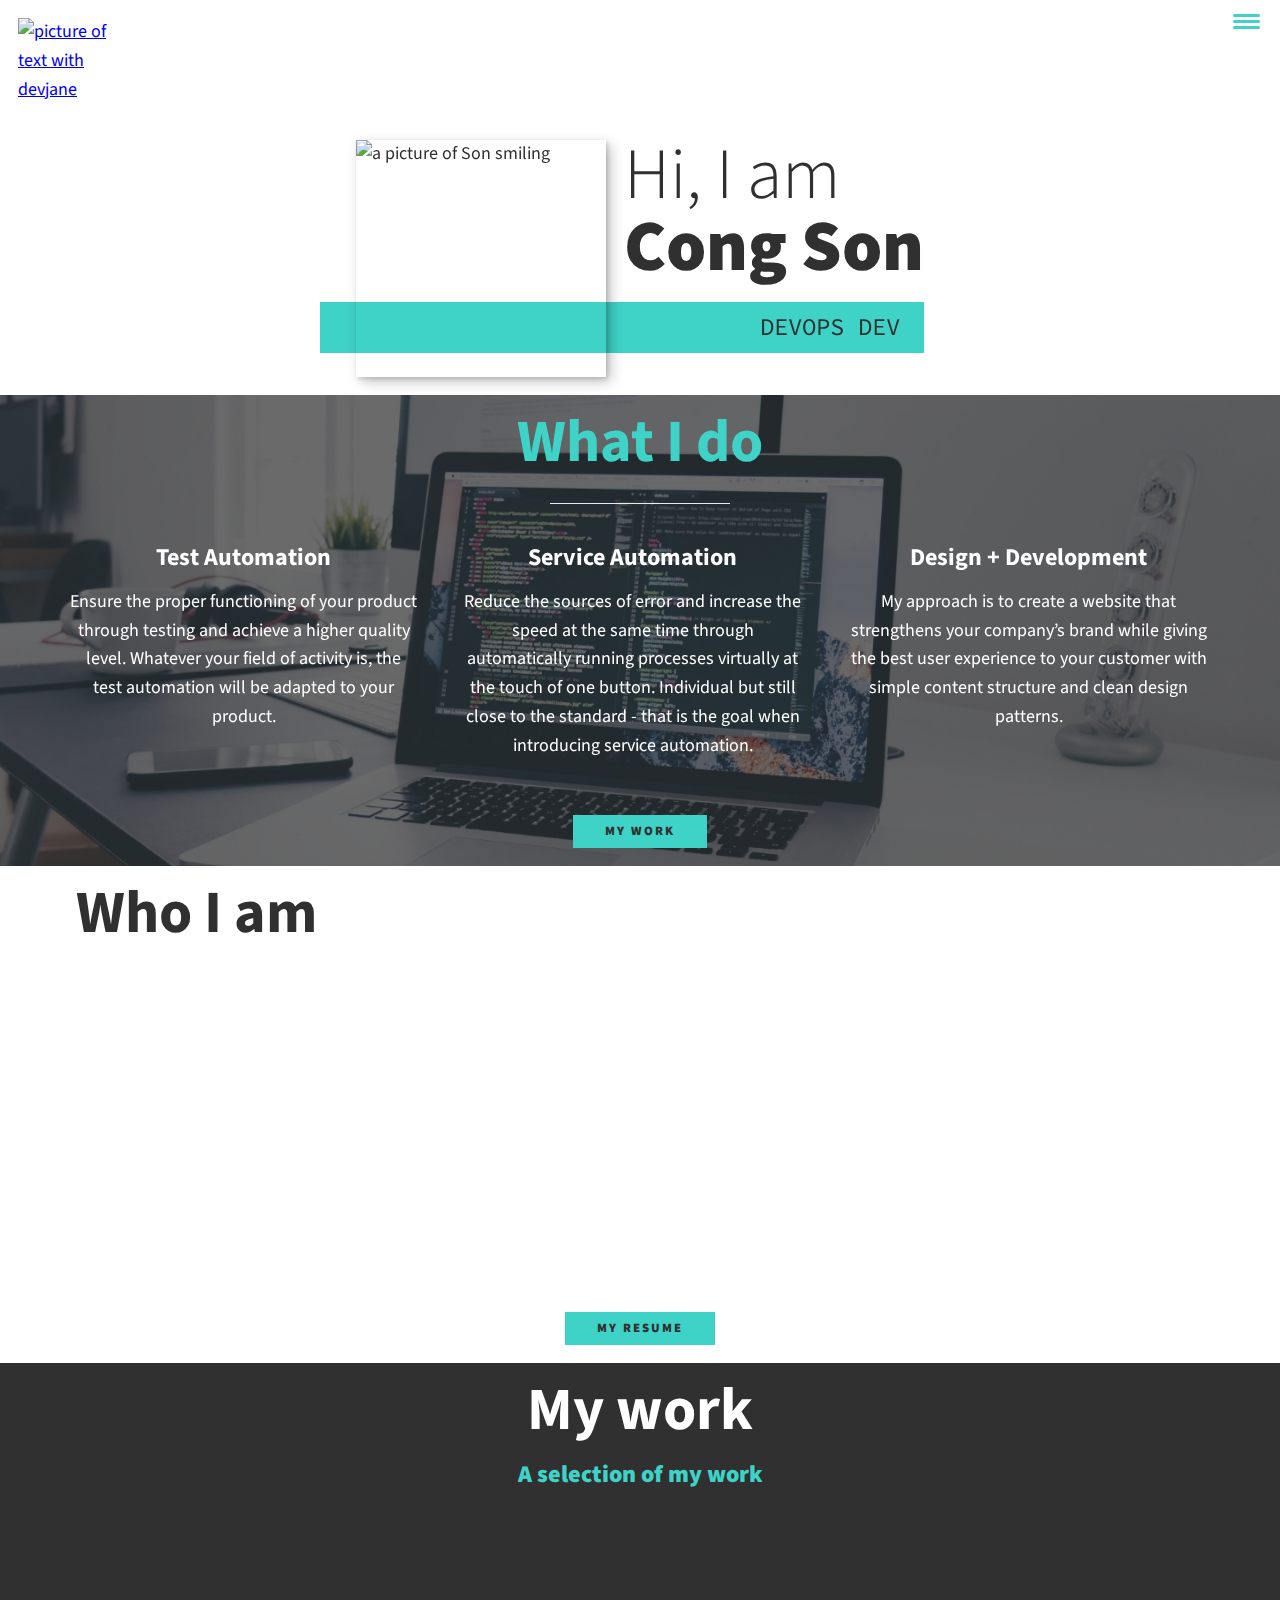
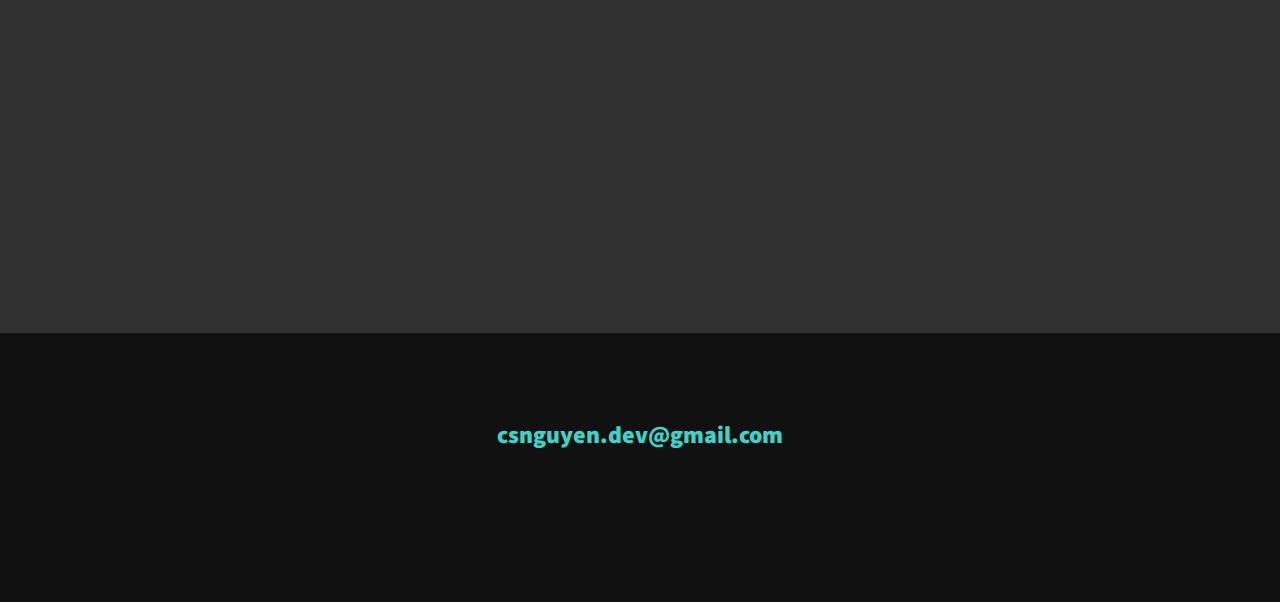
==== index.html @ 6a26db8a "finish portfolio items" ====
<!DOCTYPE html>
<html lang="en">

<head>
    <meta charset="UTF-8">
    <meta name="viewport" content="width=device-width, initial-scale=1.0">
    <title>DevSon Portfolio Website</title>

    <!-- stylesheet to work with different browsers -->
    <link rel="stylesheet" href="https://cdnjs.cloudflare.com/ajax/libs/normalize/7.0.0/normalize.min.css">
    <link rel="stylesheet" href="https://cdnjs.cloudflare.com/ajax/libs/font-awesome/5.11.2/css/all.css"
        integrity="sha256-46qynGAkLSFpVbEBog43gvNhfrOj+BmwXdxFgVK/Kvc=" crossorigin="anonymous" />

    <link rel="stylesheet" href="css/style.css">

    <!-- Update with differnts fonts -->
    <link href="https://fonts.googleapis.com/css?family=Source+Code+Pro:400,900|Source+Sans+Pro:300,900&display=swap"
        rel="stylesheet">


    <!-- aos -->
    <link rel="stylesheet" href="css/aos.css">


    <!-- favicon -->
    <link rel="apple-touch-icon" sizes="57x57" href="favicon/apple-icon-57x57.png">
    <link rel="apple-touch-icon" sizes="60x60" href="favicon/apple-icon-60x60.png">
    <link rel="apple-touch-icon" sizes="72x72" href="favicon/apple-icon-72x72.png">
    <link rel="apple-touch-icon" sizes="76x76" href="favicon/apple-icon-76x76.png">
    <link rel="apple-touch-icon" sizes="114x114" href="favicon/apple-icon-114x114.png">
    <link rel="apple-touch-icon" sizes="120x120" href="favicon/apple-icon-120x120.png">
    <link rel="apple-touch-icon" sizes="144x144" href="favicon/apple-icon-144x144.png">
    <link rel="apple-touch-icon" sizes="152x152" href="favicon/apple-icon-152x152.png">
    <link rel="apple-touch-icon" sizes="180x180" href="favicon/apple-icon-180x180.png">
    <link rel="icon" type="image/png" sizes="192x192" href="favicon/android-icon-192x192.png">
    <link rel="icon" type="image/png" sizes="32x32" href="favicon/favicon-32x32.png">
    <link rel="icon" type="image/png" sizes="96x96" href="favicon/favicon-96x96.png">
    <link rel="icon" type="image/png" sizes="16x16" href="favicon/favicon-16x16.png">
    <link rel="manifest" href="favicon/manifest.json">
    <meta name="msapplication-TileColor" content="#ffffff">
    <meta name="msapplication-TileImage" content="favicon/ms-icon-144x144.png">
    <meta name="theme-color" content="#ffffff">

</head>

<body>
    <header>
        <div class="logo">
            <a href="index.html"><img src="img/devson.png" alt="picture of text with devjane"></a>
        </div>
        <button class="nav_toggle" aria-label="toggle navigation">
            <span class="hamburger"></span>
        </button>
        <nav class="nav">
            <ul class="nav_list">
                <li class="nav_item"><a href="index.html" class="nav_link">Home</a></li>
                <li class="nav_item"><a href="index.html#services" class="nav_link">My Services</a></li>
                <li class="nav_item"><a href="index.html#about" class="nav_link">About me</a></li>
                <li class="nav_item"><a href="resume.html" class="nav_link">My Resume</a></li>
                <li class="nav_item"><a href="index.html#work" class="nav_link">My Work</a></li>
            </ul>
        </nav>
    </header>


    <!-- Introduction -->
    <section data-aos="fade-right" class="intro" id="home">
        <h1 class="section_title section_title--intro">
            Hi, I am <strong>Cong Son</strong>
        </h1>
        <p class="section_subtitle section_subtitle--intro">DEVOPS DEV</p>
        <img src="img/portrait.jpeg" alt="a picture of Son smiling" class="intro_img">
    </section>


    <!-- My services -->
    <section class="my-services" id="services">
        <h2 class="section_title section_title--services">What I do</h2>
        <div class="services">
            <div data-aos="fade-up" class="service service1">
                <h3>Test Automation</h3>
                <p>
                    Ensure the proper functioning of your product through testing and achieve a higher quality level.
                    Whatever your field of activity is, the test automation will be adapted to your product.
                </p>
            </div>

            <div data-aos="fade-up" class="service service2">
                <h3>Service Automation</h3>
                <p>
                    Reduce the sources of error and increase the speed at the same time through automatically running
                    processes virtually at the touch of one button. Individual but still close to the standard - that is
                    the goal when introducing service automation.
                </p>
            </div>

            <div data-aos="fade-up" class="service service3">
                <h3>Design + Development</h3>
                <p>
                    My approach is to create a website that strengthens your company’s brand while giving the best user
                    experience to your customer with simple content structure and clean design patterns.
                </p>
            </div>

        </div>
        <a href="#work" class="btn">My Work</a>
        <div class="space_under_work_btn"></div>

    </section>


    <!-- About me -->
    <section class="about-me" id="about">
        <h2 class="section_title section_title--about">Who I am</h2>
        <p data-aos="fade-right" class="section_subtitle section_subtitle--about">DevOps Developer/Consultant based in
            Dresden</p>

        <div data-aos="fade-right" class="about-me_body">
            <p>
                I am a passionate and versatile developer with experience in both solo- and teamwork. My development
                journey started with a trainee program to become a DevOps consultant in 2020. After three months of
                intensive trainings, I learned various tools across all DevOps lifecycles. Since then, I worked on
                several projects and gained experience with different technologies especially in the area of frontend
                development and service automation.
            </p>
            <p>
                My passion for computers aroused in my childhood, so I turned my hobby into my profession. My devotion
                and expertise resulted to numerous successful projects and satisfied customers. I can make this happen
                for your business as well.
            </p>
        </div>

        <img data-aos="fade-right" src="img/monkey.jpg" alt="Son leaning against a bus" class="about-me_img">
    </section>
    <section class="resumee">
        <a href="resume.html" class="btn">My Resume</a>
        <div class="space_under_work_btn"></div>
    </section>

    <!-- My Work -->
    <section class="my-work" id="work">
        <h2 class="section_title section_title--work">My work</h2>
        <p class="section_subtitle section_subtitle--work">A selection of my work</p>

        <div class="portfolio">
            <!-- Portfolio item 01 -->
            <a data-aos="fade-up" href="portfolio-item1.html" class="portfolio_item">
                <img src="img/portfolio-01.jpg" alt="" class="portfolio_img">

                <div class="portfolio_item_overlay">
                    <h3 class="portfolio_item_overlay_text">Angular/NestJs/MongoDB <br>
                        Web Form Application</h3>
                </div>

            </a>

            <!-- Portfolio item 02 -->
            <a data-aos="fade-up" href="portfolio-item2.html" class="portfolio_item">
                <img src="img/portfolio-02.jpg" alt="" class="portfolio_img">
                <div class="portfolio_item_overlay">
                    <h3 class="portfolio_item_overlay_text">Angular Web <br> Blog Application</h3>
                </div>
            </a>

            <!-- Portfolio item 03 -->
            <a data-aos="fade-up" href="portfolio-item3.html" class="portfolio_item">
                <img src="img/portfolio-03.jpg" alt="" class="portfolio_img">
                <div class="portfolio_item_overlay">
                    <h3 class="portfolio_item_overlay_text">Ansible VM <br> Provisioning Automation</h3>
                </div>
            </a>

        </div>
    </section>


    <!-- Footer -->
    <footer class="footer">
        <a href="mailto:csnguyen.dev@gmail.com" class="footer_link">csnguyen.dev@gmail.com</a>

        <ul class="social-list">
            <!--<li class="social-list_item">
                <a class="social-list_link" href="mailto:cong.son.nguyen90@gmail.com">
                    <i class="fas fa-envelope"></i>
                </a>
            </li>-->
            <li class="social-list_item">
                <a class="social-list_link" href="https://github.com/Sony2k20" target="_blank">
                    <i class="fab fa-github"></i>
                </a>
            </li>
            <li class="social-list_item">
                <a class="social-list_link" href="https://www.xing.com/profile/CongSon_Nguyen/cv" target="_blank">
                    <i class="fab fa-xing"></i>
                </a>
            </li>
            <li class="social-list_item">
                <a class="social-list_link" href="https://www.linkedin.com/in/cong-son-nguyen-8a86b520b/"
                    target="_blank">
                    <i class="fab fa-linkedin"></i>
                </a>
            </li>
            <li class="social-list_item">
                <a class="social-list_link" href="https://www.instagram.com/sony.2k/" target="_blank">
                    <i class="fab fa-instagram"></i>
                </a>
            </li>
        </ul>
        <!-- <p style="font-size: 15px;">Copyright ©2021 All rights reserved</p> -->
    </footer>
    <script src="js/aos.js"></script>
    <script src="js/index.js"></script>
    <script>
        AOS.init();
    </script>
</body>

</html>
---- css/style.css ----
*,
*::before,
*::after {
  box-sizing: border-box;
}

/***********************************************************/
/******************** Custom Properties ********************/
/***********************************************************/

:root {
  --ff-primary: "Source Sans Pro", sans-serif;
  --ff-secondary: "Source Code Pro", monospace;

  --fw-reg: 300;
  --fw-bold: 900;

  --clr-light: #fff;
  --clr-dark: #303030;
  --clr-accent: #3fd2c7;

  /* base
  --clr-light: #fff;
  --clr-dark: #303030;
  --clr-accent: #18e0bd;
*/
  --fs-h1: 3rem;
  --fs-h2: 2.25rem;
  --fs-h3: 1.25rem;
  --fs-body: 1rem;

  /* shadow arround image */
  --bs: 0.25em 0.25em 0.75em rgba(0, 0, 0, 0.25),
    0.125em 0.125em 0.25em rgba(0, 0, 0, 0.15);
}

@media (min-width: 800px) {
  :root {
    --fs-h1: 4.5rem;
    --fs-h2: 3.75rem;
    --fs-h3: 1.5rem;
    --fs-body: 1.125rem;
  }
}

/******************************************************/
/******************* General styles *******************/
/******************************************************/

html {
  scroll-behavior: smooth;
}

body {
  background: var(--clr-light);
  color: var(--clr-dark);
  margin: 0;
  font-family: var(--ff-primary);
  font-size: var(--fs-body);
  line-height: 1.6;
}

section {
  padding: 1em 2em; /* inner space to box - top/bottom and left/right   */
}

strong {
  font-weight: var(--fw-bold);
}

img {
  display: block;
  max-width: 100%;
}

:focus {
  outline: 3px solid var(--clr-accent);
  outline-offset: 3px;
}

/***********************************************/
/******************* Buttons *******************/
/***********************************************/


.btn {
  display: inline-block;
  padding: 0.5em 2.5em;
  background: var(--clr-accent);
  color: var(--clr-dark);
  text-decoration: none;
  cursor: pointer;
  font-size: 0.8rem;
  text-transform: uppercase;
  letter-spacing: 2px;
  font-weight: var(--fw-bold);
  transition: transform 500ms ease-in-out;
  outline: none;
  margin-left: auto;
  margin-right: auto;
}

.resumee {
  padding: 0 0;
  text-align: center;
}

.btn:hover {
  transform: scale(1.3);
}

/**************************************************/
/******************* Typography *******************/
/**************************************************/

h1,
h2,
h3 {
  line-height: 1;
  margin: 0;
}

h1 {
  font-size: var(--fs-h1);
}
h2 {
  font-size: var(--fs-h2);
}
h3 {
  font-size: var(--fs-h3);
}

.section_title {
  margin-bottom: 0.25em;
}

.section_title--intro {
  font-weight: var(--fw-reg);
}

.section_title--intro strong {
  /* Makes Name on extra line */
  display: block;
}

.section_subtitle {
  margin: 0;
  font-size: var(--fs-h3);
}

.section_subtitle--intro {
  background: var(--clr-accent);
  font-family: var(--ff-secondary);
  margin-bottom: 1em;
  padding: 0.25em 1em;
}

.section_subtitle--about {
  background: var(--clr-accent);
  font-family: var(--ff-secondary);
  margin-bottom: 0em;
  padding: 0.25em 1em;
}

.section_subtitle--work {
  color: var(--clr-accent);
  font-weight: var(--fw-bold);
  margin-bottom: 1em;
}

/**********************************************/
/******************* Header *******************/
/**********************************************/

header {
  display: flex;
  justify-content: space-between;
  padding: 1em;
}

.logo {
  max-width: 100px;
}

.logo:hover {
  max-width: 100px;
  cursor: pointer;
}

.nav {
  position: fixed;
  background: var(--clr-dark);
  color: var(--clr-light);
  top: 0;
  bottom: 0;
  left: 0;
  right: 0;
  z-index: 100;
  outline: none;

  transform: translateX(100%);
  transition: transform 250ms cubic-bezier(0.5, 0, 0.5, 1);
}

.nav_list {
  list-style: none;
  display: flex;
  height: 100%;
  flex-direction: column;
  justify-content: space-evenly;
  align-items: center;
  margin: 0;
  padding: 0;
}

.nav_link {
  color: inherit;
  font-weight: var(--fw-bold);
  font-size: var(--fs-h2);
  text-decoration: none;
  outline: none;
}

.nav_link:hover {
  color: var(--clr-accent);
}

.nav_toggle {
  padding: 0.5em;
  background: transparent;
  border: 0;
  cursor: pointer;
  position: absolute;
  right: 1em;
  top: 1em;
  z-index: 1000;
  outline: none;
}

.nav_open .nav {
  transform: translateX(0);
}

.nav_open .nav_toggle {
  position: fixed;
}

.nav_open .hamburger {
  transform: rotate(0.625turn);
}

.nav_open .hamburger::before {
  transform: rotate(90deg) translateX(-6px);
}

.nav_open .hamburger::after {
  opacity: 0;
}

.hamburger {
  display: block;
  position: relative;
}

.hamburger,
.hamburger::before,
.hamburger::after {
  background: var(--clr-accent);
  width: 2em;
  height: 3px;
  border-radius: 1em;
  transition: transform 250ms ease-in-out;
}

.hamburger::before,
.hamburger::after {
  content: "";
  position: absolute;
  left: 0;
  right: 0;
}

.hamburger::before {
  top: 6px;
}
.hamburger::after {
  bottom: 6px;
}

/****************************************************/
/****************** Intro section *******************/
/****************************************************/

.intro {
  position: relative;
}

.section_subtitle--intro {
  display: inline-block;
}

.intro_img {
  box-shadow: var(--bs);
}

@media (min-width: 550px) {
  .intro {
    display: grid;
    width: min-content;
    margin: 0 auto;
    grid-column-gap: 1em;
    grid-template-areas:
      "img title"
      "img subtitle";
    grid-template-columns: min-content max-content;
  }

  .intro_img {
    grid-area: img;
    min-width: 250px;
    position: relative;
    z-index: 2;
  }

  .section_subtitle--intro {
    align-self: start;
    grid-column: -1 / 1;
    grid-row: 2;
    text-align: right;
    position: relative;
    left: -1.5em;
    width: calc(100% + 1.5em);
  }
}

/***********************************************************/
/****************** My Services Section ********************/
/***********************************************************/

.my-services {
  background-color: var(--clr-dark);
  background-image: url(../img/services-bg.jpg);
  background-size: cover;
  /* background-blend-mode: multiply; */
  color: var(--clr-light);
  text-align: center;
  padding-bottom: 0;
}

.section_title--services {
  color: var(--clr-accent);
  position: relative;
}

.section_title--services::after {
  content: "";
  display: block;
  width: 3em;
  height: 1px;
  margin: 0.5em auto 0.7em;
  background: var(--clr-light);
  opacity: 0.9;
}

.services {
  margin-bottom: 2em;
}

.service {
  max-width: 500px;
  position: relative;
  margin-left: auto;
  margin-right: auto;
}

.space_under_work_btn {
  padding-bottom: 1.0em;
}

@media (min-width: 900px) {
  .services {
    display: grid;
    max-width: 1140px;
    margin-left: auto;
    margin-right: auto;
    grid-template-rows: 33.3% 33.3% 33.3%;
    grid-template-areas:
      "service1 service2 service3"
      "button button button";
    grid-column-gap: 2.3em;
  }

  .service1 {
    grid-area: service1;
  }

  .service2 {
    grid-area: service2;
  }

  .service3 {
    grid-area: service3;
  }
}

/********************************************************/
/****************** About Me Section ********************/
/********************************************************/

.about-me {
  max-width: 1200px;
  margin: 0 auto;
}

.about-me_body {
  hyphens: auto;
  text-align: justify;	
}

.about-me_img {
  box-shadow: var(--bs);
}

@media (min-width: 750px) {
  .about-me {
    display: grid;
    grid-template-columns: 1fr 400px;
    grid-template-areas:
      "title img"
      "subtitle img"
      "text img"
      "text2 img";
    grid-column-gap: 2em;
  }

  .section_title--about {
    grid-area: title;
  }

  .section_subtitle--about {
    grid-column: 1 / -1;
    grid-row: 2;
    position: relative;
    left: -1em;
    width: calc(100% + 2em);
    padding-left: 1em;
    padding-right: calc(
      400px + 4em
    ); /* makes subtitle text always away from img */
  }

  .about-me_img {
    grid-area: img;
    z-index: 2;
    position: relative;
  }

}




/***********************************************/
/****************** My Work ********************/
/***********************************************/

.my-work {
  background-color: var(--clr-dark);
  color: var(--clr-light);
  text-align: center;
}

.portfolio {
  display: grid;
  grid-template-columns: repeat(auto-fit, minmax(300px, 1fr));
  max-width: 1190px;
  margin: 0 auto;  
}

.portfolio_item {
  background: var(--clr-light);
  overflow: hidden;
  position: relative;
  transition: .5s ease;

}

.portfolio_item_overlay {
  position: absolute;
  top: 0;
  left: 0;
  width: 100%;
  height: 100%;
  background: rgba(0, 0, 0, 0.6);
  color: var(--clr-light);
  display: flex;
  flex-direction: column;
  align-items: center;
  justify-content: center;
  opacity: 0;
  transition: opacity 0.25s;
  backdrop-filter: blur(3px);
}

.portfolio_item_overlay_text {
  /* background-color: #04AA6D; */
  color: var(--clr-lgiht);
  /* padding: 16px 32px; */
}

.portfolio_img {
  /* transition: transform 750ms cubic-bezier(0.5, 0, 0.5, 1), opacity 250ms linear; */
  transform: scale(1.02); 
  opacity: 1;
  display: block;
  width: 100%;
  height: auto;
  transition: .5s ease;
  backface-visibility: hidden;
}

.portfolio_item:hover .portfolio_img {
  transform: scale(1.12);
  opacity: 0.8;
}

.portfolio_item:hover .portfolio_item_overlay {
  opacity: 1;
}



@media (max-width: 725px) {
  .portfolio a{
    grid-column: 1;
    margin-bottom: 4%;
  }


  
}

/**********************************************/
/******************* Footer *******************/
/**********************************************/

.footer {
  background: #111;
  color: var(--clr-accent);
  text-align: center;
  padding: 3.5em 0;
  font-size: var(--fs-h3);
}

.footer a {
  color: inherit;
  text-decoration: none;
}

.footer_link {
  font-weight: var(--fw-bold);
  text-decoration: none
}

.footer_link:hover,
.social-list_link:hover {
  opacity: 0.7;
}

.foote_link:hover {
  text-decoration: underline;
}

.social-list {
  list-style: none;
  display: flex;
  justify-content: center;
  margin: 1em 0 0;
  padding: 0;
}

.social-list_item {
  margin: 0 0.5em;
}

.social-list_link {
  padding: 0 0.5em;
}

/*******************************************************/
/******************* Portfolio Items *******************/
/*******************************************************/

.portfolio-item-individual {
  padding: 0 2em 2em;
  max-width: 1000px;
  margin: 0 auto;
}

.portfolio-item-individual p {
  max-width: 600px;
  margin-left: auto;
  margin-right: auto;
  hyphens: auto;
  text-align: justify;
}

.portfolio-item-individual ul {
  max-width: 600px;
  margin-left: auto;
  margin-right: auto;
  padding-left: 30px;
  padding-right: 10px;
}

/***********************************************************/
/****************** My Resume ********************/
/***********************************************************/

.experience {
  background-color: var(--clr-dark);
  color: var(--clr-light);
  margin-left: auto;
  margin-right: auto;
  display: block;
  padding-bottom: 0
}

.education {
  background-color: var(--clr-light);
  color: var(--clr-dark);
  margin-left: auto;
  margin-right: auto;
  display: block;
  padding-bottom: 0
}

.skills {
  background-color: var(--clr-dark);
  color: var(--clr-light);
  text-align: center;
}

.section_title--experience {
  color: var(--clr-accent);
  position: relative;
  padding-bottom: 15px;
}

.section_title--education {
  color: var(--clr-dark);
  position: relative;
  padding-bottom: 15px
}

.section_title--skills {
  color: var(--clr-accent);
  position: relative;
  padding-bottom: 15px;
}

.skills-container {
  max-width: 1140px; 
  text-align: center; 
  margin: auto;
  grid-template-columns: auto;
  display: grid;
}

.skill-box-container {
  padding-bottom: 20px ;
  text-align: center;
  margin: auto;
  
}

.skill-box {
  border: 3px solid;
  border-style:double;
  width: 300px;
  height: 100px;
  max-width: 300px;
  /* background-color: var(--clr-accent); */
  box-shadow: #3fd2c7 0px 3px 8px;
  transition: .5s ease;
}

.skill-box:hover {
  transform: scale(1.08)

}

.skill-text {
    margin-top: 19px;
    text-align: center;
    

}

@media (min-width: 900px) {
  .timeline-box {
    max-width: 1140px;  
    margin-left: auto;
    margin-right: auto;
    display: block;
  }  
  .section_title--experience {
    text-align: center;
  }

  .section_title--education {
    text-align: center;
  }
  .skills-container {
    max-width: 1140px; 
    grid-template-columns: auto auto;
    display: grid;
  }
  .skill-box {
    padding: 0 60px;
    width: 400px;
    max-width: 600px;
  }
    
}





/*================================== TIMELINE ==================================*/



/*-- GENERAL STYLES ------------------------------*/


.timeline {
  line-height: 1.4em;
  list-style: none;
  margin: 0;
  padding: 0;
  width: 100%;
}
.timeline h1, .timeline h2, .timeline h3, .timeline h4, .timeline h5, .timeline h6 {
  line-height: inherit;
}
/*----- TIMELINE ITEM -----*/
.timeline-item {
  padding-left: 40px;
  position: relative;
  overflow: visible;
}
.timeline-item:last-child {
  padding-bottom: 0;
}
/*----- TIMELINE INFO -----*/
.timeline-info {
  font-size: 1rem;
  font-weight: 700;
  letter-spacing: 3px;
  margin: 0 0 0.5em 0;
  text-transform: uppercase;
  white-space: nowrap;
}
/*----- TIMELINE MARKER -----*/
.timeline-marker {
  position: absolute;
  top: 0;
  bottom: 0;
  left: 0;
  width: 15px;
}
.timeline-marker:before {
  background: var(--clr-accent);
  border: 3px solid transparent;
  border-radius: 100%;
  content: "";
  display: block;
  height: 15px;
  position: absolute;
  top: 4px;
  left: 0;
  width: 15px;
  transition: background 0.3s ease-in-out, border 0.3s ease-in-out;
}
.timeline-marker:after {
  content: "";
  width: 3px;
  background: #ccd5db;
  display: block;
  position: absolute;
  top: 24px;
  bottom: 0;
  left: 6px;
}
.timeline-item:last-child .timeline-marker:after {
  content: none;
}
.timeline-item:not(.period):hover .timeline-marker:before {
  background: transparent;
  border: 3px solid var(--clr-accent);
  transform: scale(1.5);
}

.timeline-item:hover .timeline-content {
  /* transform: scale(1.0); */
  transform: translateY(12px);
}

.timeline-item .timeline-content {
  transition: transform .3s; 
  /* transform: scale(.95); */
}

/*----- TIMELINE CONTENT -----*/
.timeline-content {
  padding-bottom: 40px;
  font-size: var(--fs-body);
}




/*----- TIMELINE PERIOD -----*/
.period {
  padding: 0;
}
.period .timeline-info {
  display: none;
}
.period .timeline-marker:before {
  background: transparent;
  content: "";
  width: 15px;
  height: auto;
  border: none;
  border-radius: 0;
  top: 0;
  bottom: 30px;
  position: absolute;
  border-top: 3px solid #ccd5db;
  border-bottom: 3px solid #ccd5db;
}
.period .timeline-marker:after {
  content: "";
  height: 32px;
  top: auto;
}
.period .timeline-content {
  padding: 40px 0 70px;
}
.period .timeline-title {
  margin: 0;
}

/*---------------------------------------------- MOD: TIMELINE CENTERED ----------------------------------------------*/
@media (min-width: 992px) {
  .timeline-centered, .timeline-centered .timeline-item, .timeline-centered .timeline-info, .timeline-centered .timeline-marker, .timeline-centered .timeline-content {
    display: block;
    margin: 0;
    padding: 0;
 }
  .timeline-centered .timeline-item {
    padding-bottom: 40px;
    overflow: hidden;
 }
  .timeline-centered .timeline-marker {
    position: absolute;
    left: 50%;
    margin-left: -7.5px;
 }
  .timeline-centered .timeline-info, .timeline-centered .timeline-content {
    width: 50%;
 }
  .timeline-centered > .timeline-item:nth-child(odd) .timeline-info {
    float: left;
    text-align: right;
    padding-right: 30px;
 }
  .timeline-centered > .timeline-item:nth-child(odd) .timeline-content {
    float: right;
    text-align: left;
    padding-left: 30px;
 }
  .timeline-centered > .timeline-item:nth-child(even) .timeline-info {
    float: right;
    text-align: left;
    padding-left: 30px;
 }
  .timeline-centered > .timeline-item:nth-child(even) .timeline-content {
    float: left;
    text-align: right;
    padding-right: 30px;
 }
  .timeline-centered > .timeline-item.period .timeline-content {
    float: none;
    padding: 0;
    width: 100%;
    text-align: center;
 }
  .timeline-centered .timeline-item.period {
    padding: 50px 0 90px;
 }
  .timeline-centered .period .timeline-marker:after {
    height: 30px;
    bottom: 0;
    top: auto;
 }
  .timeline-centered .period .timeline-title {
    left: auto;
    font-size: var(--fs-h3)
 }
}
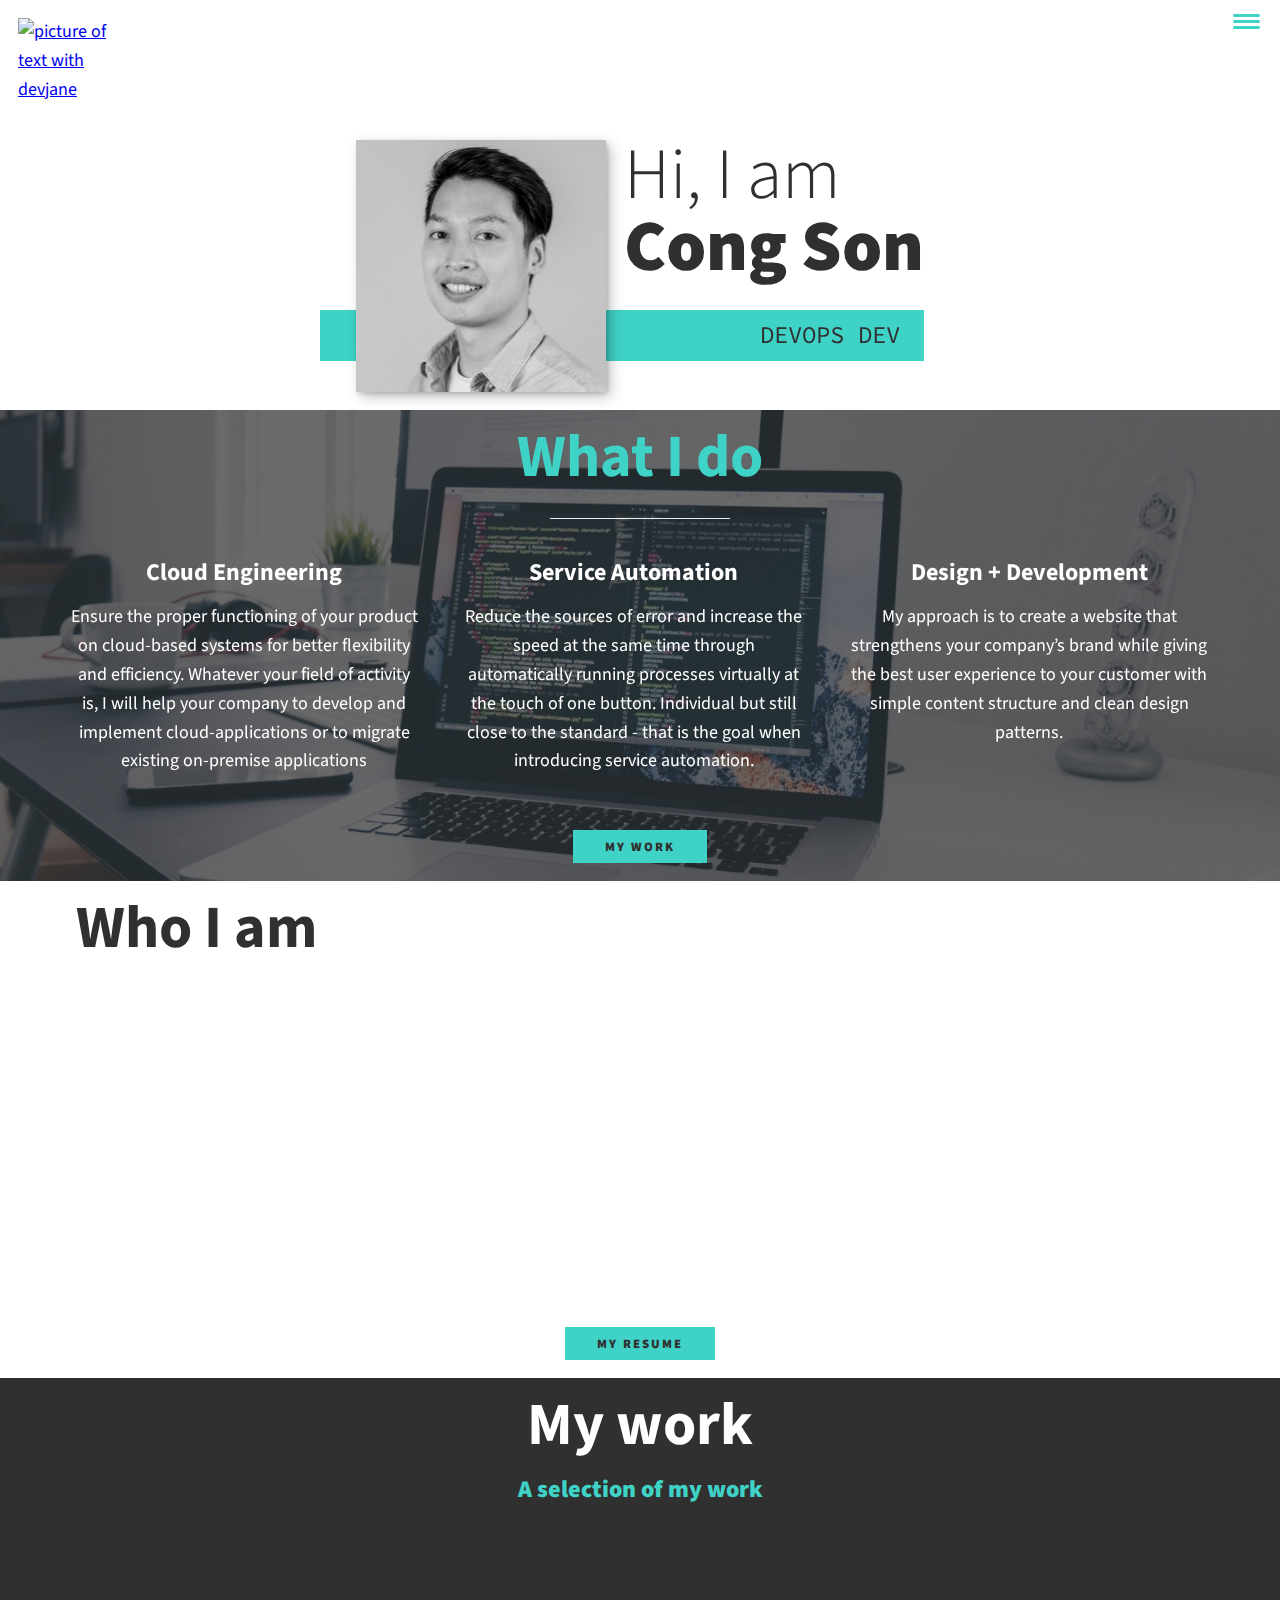
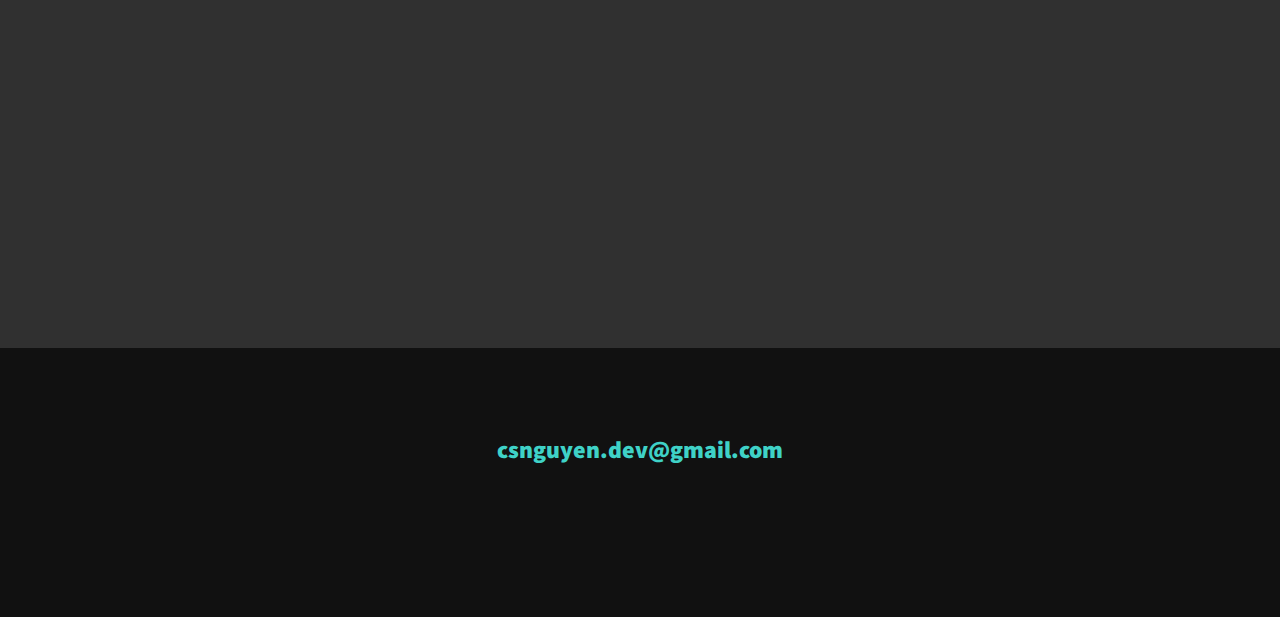
==== commit 6868b04d: "Updated texts" ====
--- a/index.html
+++ b/index.html
@@ -78,13 +78,12 @@
         <h2 class="section_title section_title--services">What I do</h2>
         <div class="services">
             <div data-aos="fade-up" class="service service1">
-                <h3>Test Automation</h3>
+                <h3>Cloud Engineering</h3>
                 <p>
-                    Ensure the proper functioning of your product through testing and achieve a higher quality level.
-                    Whatever your field of activity is, the test automation will be adapted to your product.
+                    Ensure the proper functioning of your product on cloud-based systems for better flexibility and efficiency.
+                    Whatever your field of activity is, I will help your company to develop and implement cloud-applications or to migrate existing on-premise applications
                 </p>
             </div>
-
             <div data-aos="fade-up" class="service service2">
                 <h3>Service Automation</h3>
                 <p>
@@ -124,8 +123,8 @@
                 development and service automation.
             </p>
             <p>
-                My passion for computers aroused in my childhood, so I turned my hobby into my profession. My devotion
-                and expertise resulted to numerous successful projects and satisfied customers. I can make this happen
+                My passion for computers was born in my childhood, so I turned my hobby into my profession. My devotion
+                and expertise resulted in numerous successful projects and satisfied customers. I can make this happen
                 for your business as well.
             </p>
         </div>
--- a/css/style.css
+++ b/css/style.css
@@ -143,6 +143,8 @@
   display: block;
 }
 
+
+
 .section_subtitle {
   margin: 0;
   font-size: var(--fs-h3);
@@ -166,6 +168,11 @@
   color: var(--clr-accent);
   font-weight: var(--fw-bold);
   margin-bottom: 1em;
+}
+
+.section_title--intro div {
+  /* Makes Name on extra line */
+  display: block;
 }
 
 /**********************************************/
@@ -413,7 +420,6 @@
 }
 
 .about-me_body {
-  hyphens: auto;
   text-align: justify;	
 }
 
@@ -601,8 +607,17 @@
   max-width: 600px;
   margin-left: auto;
   margin-right: auto;
-  hyphens: auto;
   text-align: justify;
+  hyphens: none;
+}
+
+.portfolio-item-individual p a{
+  text-decoration: none;
+}
+
+.portfolio-item-individual p a:hover{
+  text-decoration: none;
+  color: var(--clr-accent);
 }
 
 .portfolio-item-individual ul {
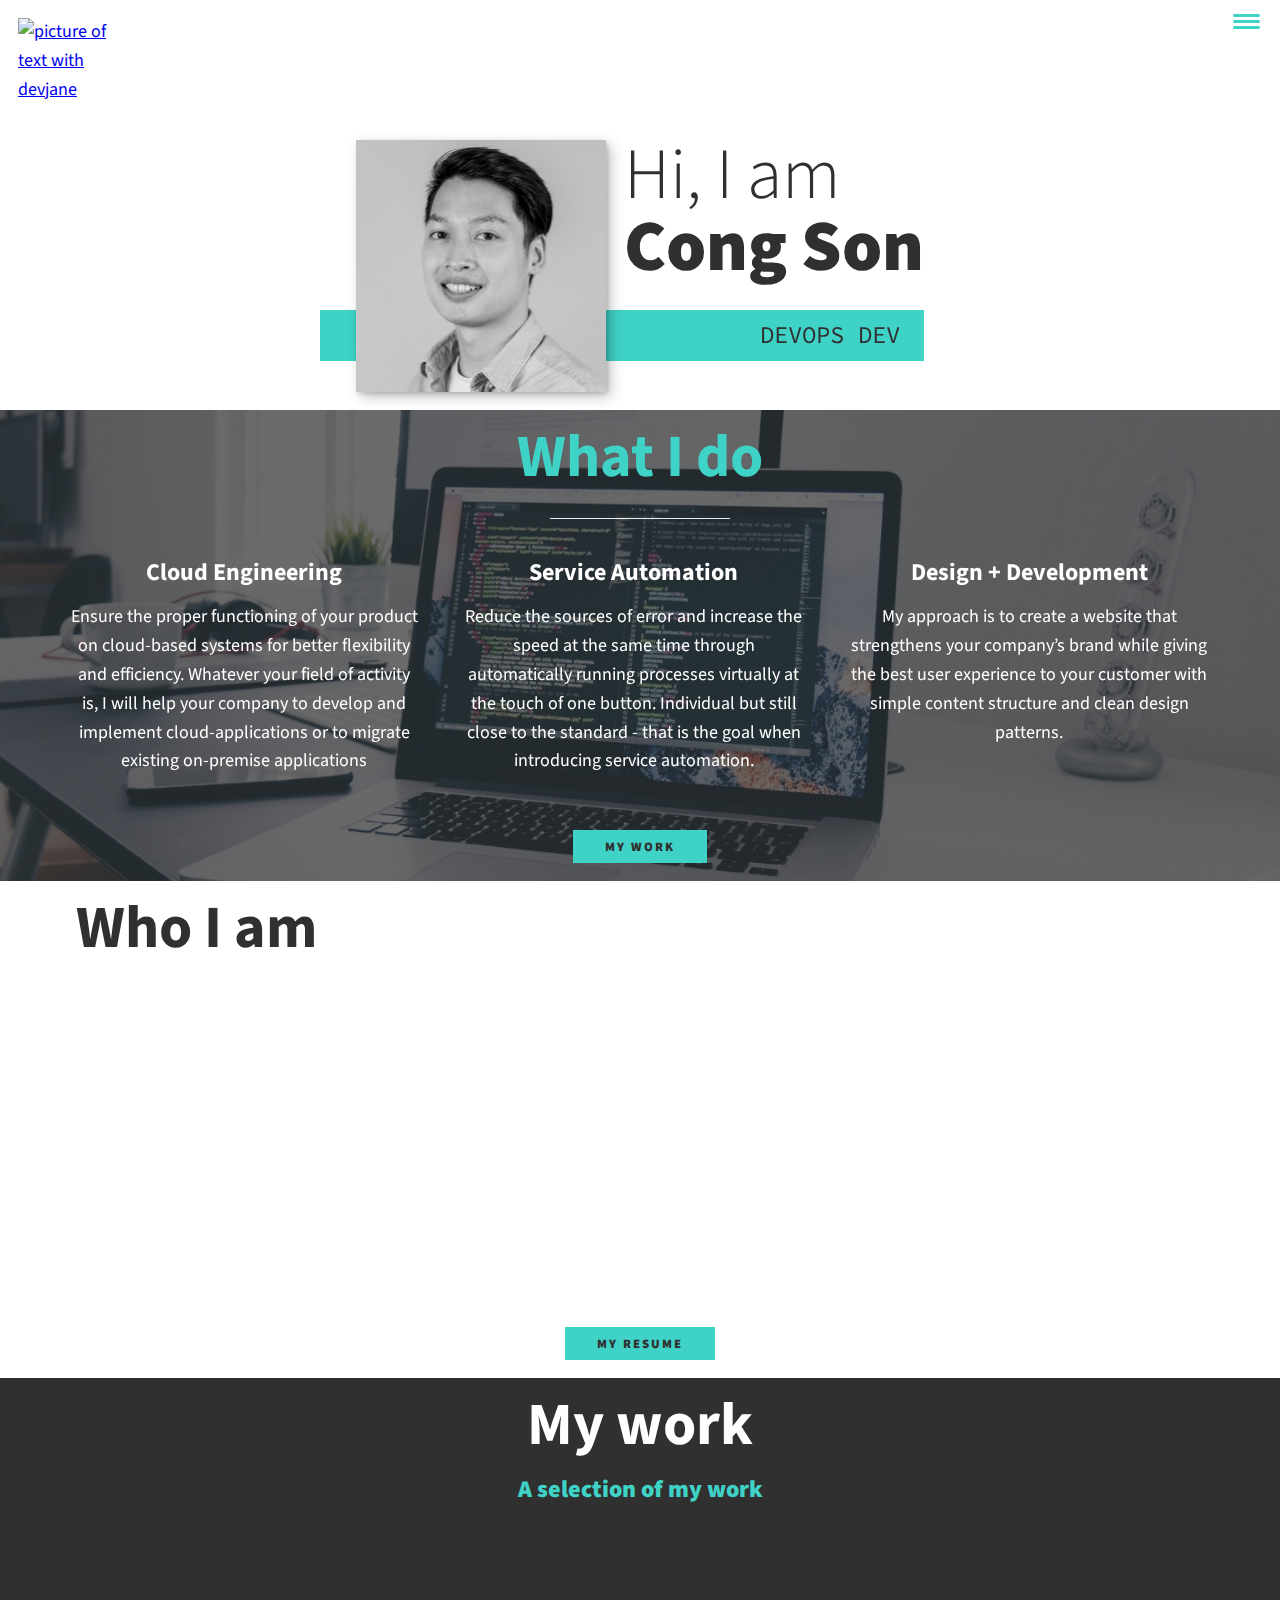
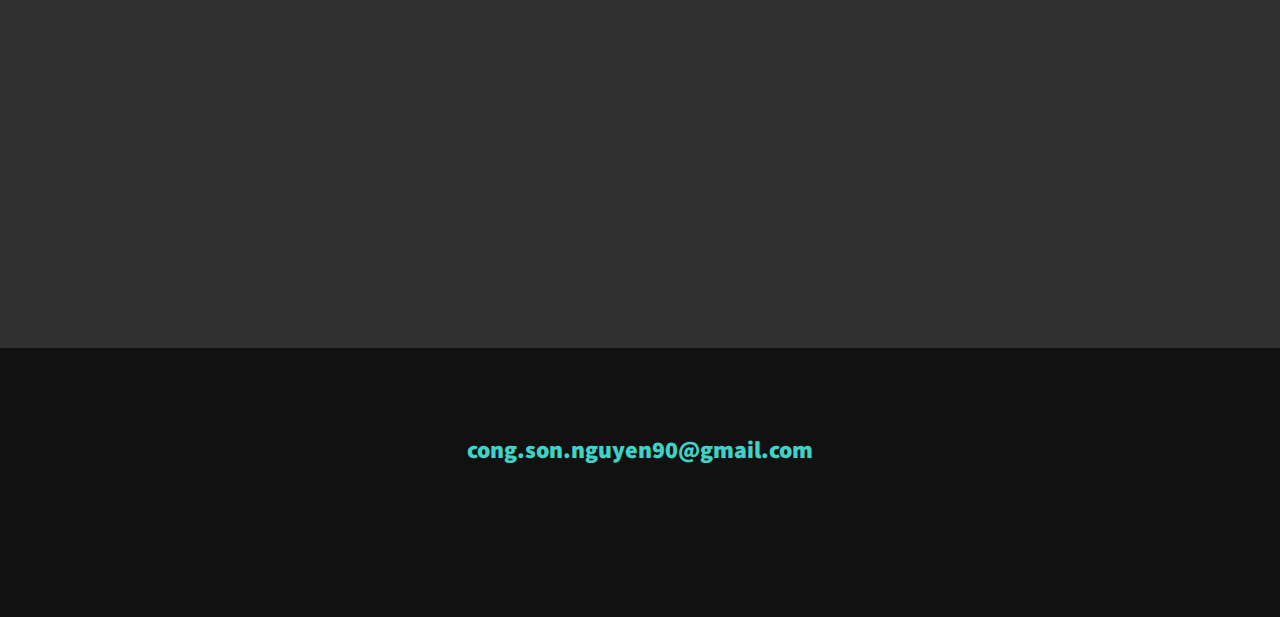
==== commit 46fab140: "Updated domain and mail" ====
--- a/index.html
+++ b/index.html
@@ -175,7 +175,7 @@
 
     <!-- Footer -->
     <footer class="footer">
-        <a href="mailto:csnguyen.dev@gmail.com" class="footer_link">csnguyen.dev@gmail.com</a>
+        <a href="mailto:cong.son.nguyen90@gmail.com" class="footer_link">cong.son.nguyen90@gmail.com</a>
 
         <ul class="social-list">
             <!--<li class="social-list_item">
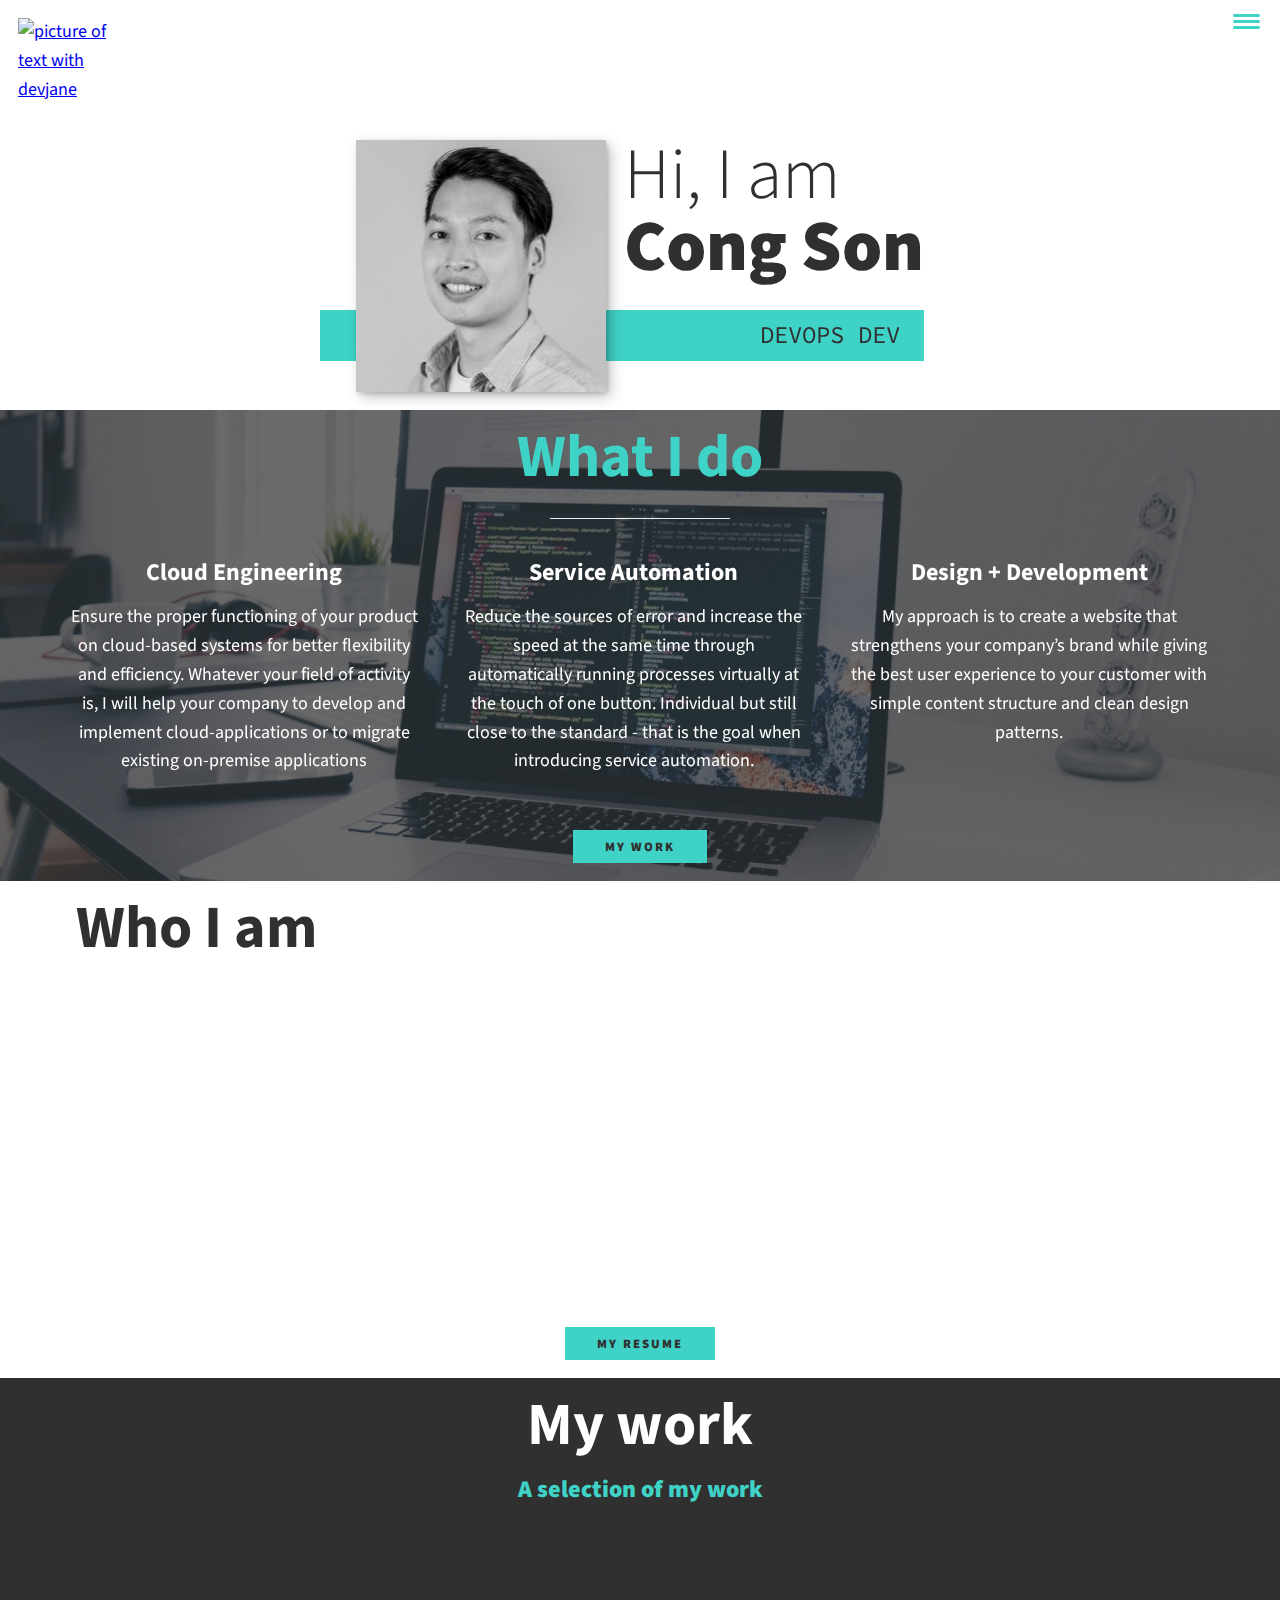
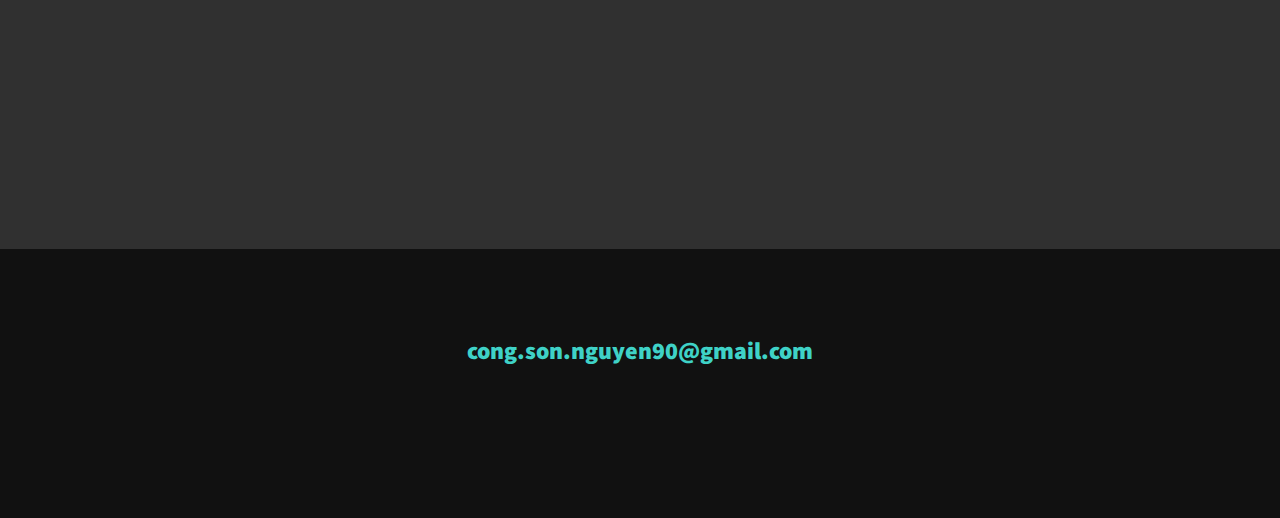
==== commit 545beb6d: "Added portfolio item 4" ====
--- a/index.html
+++ b/index.html
@@ -161,6 +161,14 @@
                 </div>
             </a>
 
+            <!-- Portfolio item 04 -->
+            <a data-aos="fade-up" href="portfolio-item4.html" class="portfolio_item">
+                <img src="img/portfolio-04.jpg" alt="" class="portfolio_img">
+                <div class="portfolio_item_overlay">
+                    <h3 class="portfolio_item_overlay_text">Java Springboot Migration <br>to Google Cloud</h3>
+                </div>
+            </a>
+
             <!-- Portfolio item 03 -->
             <a data-aos="fade-up" href="portfolio-item3.html" class="portfolio_item">
                 <img src="img/portfolio-03.jpg" alt="" class="portfolio_img">
@@ -168,6 +176,8 @@
                     <h3 class="portfolio_item_overlay_text">Ansible VM <br> Provisioning Automation</h3>
                 </div>
             </a>
+
+
 
         </div>
     </section>
--- a/css/style.css
+++ b/css/style.css
@@ -478,7 +478,7 @@
 
 .portfolio {
   display: grid;
-  grid-template-columns: repeat(auto-fit, minmax(300px, 1fr));
+  grid-template-columns: repeat(auto-fit, minmax(250px, 1fr));
   max-width: 1190px;
   margin: 0 auto;  
 }
